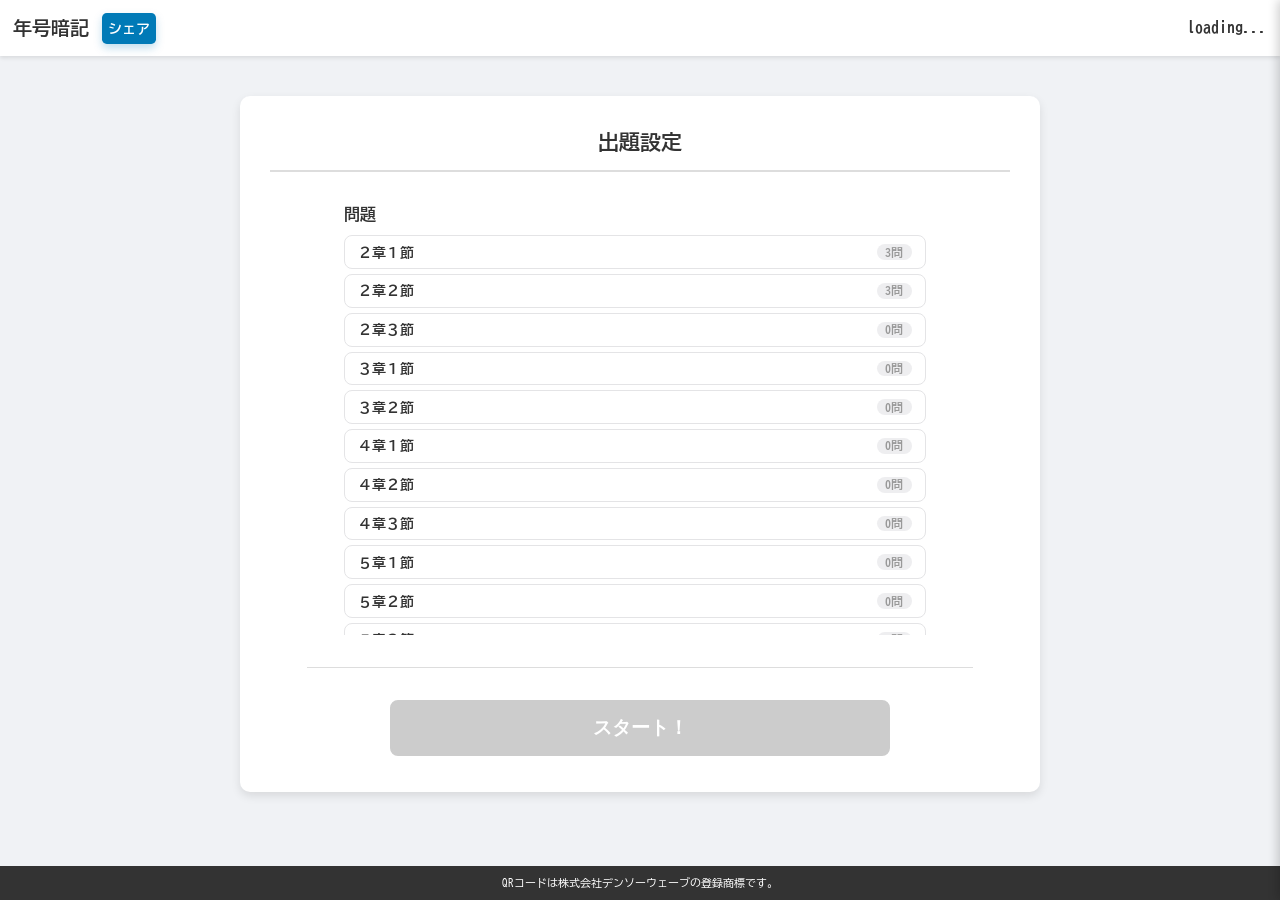
==== index.html @ 09ef0539 "Add files via upload" ====
<html lang="ja">
  
<head>
  <meta charset="UTF-8">
  <meta name="viewport" content="width=device-width, initial-scale=1.0">

  <title>年号暗記</title>
  <meta name="apple-mobile-web-app-capable" content="yes"> 
  <link rel="preconnect" href="https://fonts.googleapis.com">
  <link rel="preconnect" href="https://fonts.gstatic.com" crossorigin>
  <link href="https://fonts.googleapis.com/css2?family=BIZ+UDGothic:wght@400;700&display=swap" rel="stylesheet">
  <link rel="preconnect" href="https://fonts.googleapis.com">
  <link rel="preconnect" href="https://fonts.gstatic.com" crossorigin>
  <link href="https://fonts.googleapis.com/css2?family=Signika+Negative:wght@300..700&display=swap" rel="stylesheet">

  <link rel="icon" type="image/png" sizes="32x32" href="icon-512.png">
  <link rel="apple-touch-icon" href="icon-512.png">
  <link rel="icon" type="image/png" sizes="192x192" href="icon-512.png">
  
  <link rel="stylesheet" href="style.css">
  
  <script src="https://www.gstatic.com/firebasejs/10.7.1/firebase-app-compat.js"></script>
  <script src="https://www.gstatic.com/firebasejs/10.7.1/firebase-auth-compat.js"></script>
  <script src="https://www.gstatic.com/firebasejs/10.7.1/firebase-firestore-compat.js"></script>
</head>
  
<body>
  <div id="share-modal" class="modal-overlay hidden">
    <div class="modal-content">
      <div class="modal-header">
        <p class="title">シェア</p>
        <span id="share-modal-close" class="close-button">&times;</span>
      </div>
      <img src="qrcode.png" alt="QR Code">
    </div>
  </div>
  
  
  <div id="drawerOverlay" class="drawer-overlay"></div>
  <div id="accountSettingsDrawer" class="drawer">
    <div class="drawer-header">
      <p>アカウント設定</p>
      <span id="drawerCloseButton" class="drawer-close-button">&times;</span>
    </div>
    <div class="drawer-content">
      <div class="drawer-section">
        <p class="title">現在のユーザー</p>
        <p>ID: <strong id="drawerUserId">取得中...</strong><span></span></p>
        
        <button id="logout-button" class="logout-button normal-button">ログアウト</button>
      </div>
      <div class="drawer-section">
        <p class="title">ユーザーネーム</p>
        <p>現在の名前: <strong id="drawerUsername">取得中...</strong></p>
        <input type="text" id="newUsernameInput" placeholder="新しい名前">
        <button id="changeUsernameButton" class="normal-button" disabled="true">名前を変更</button>
        <p id="username-message"></p>
      </div>
      <div class="drawer-section">
        <p class="title">通知</p>
        <button class="normal-button">通知を有効にする</button>
      </div>
    </div>
  </div>
  
  
  
  <header id="app-header">
    <div id="title-area">
      <p id="header-title">年号暗記</p>
      <button id="share-modal-btn">シェア</button>
    </div>
    <p id="header-loading">loading...</p>
    <button id="login-button" class="hidden">ログイン</button>
    <button id="setting-button" class="hidden">アカウント情報</button>
  </header>
  
  
  <main>
    <div id="selection-container">
      <p id="selection-title">出題設定</p>
      <!--
      <div class="selection">
        <div class="segmented-buttons">
          <button class="type-button active" data-type="card">my listから出題</button>
          <button class="type-button" data-type="output">通常の問題から出題</button>
        </div>
      </div>
-->
      
      <div class="lists">
        <div id="my-list-area" class="lists-area hidden">
          <p class="title">my list</p>
          <div id="my-list-buttons" class="buttons">
            <div class="button">
              <button class="choose-button " data-count="3"><span>間違えた問題</span></button>
              <button class="edit-button">編集</button>
            </div>
            <div class="button">
              <button class="choose-button" data-count="3"><span>重要！！</span></button>
              <button class="edit-button">編集</button>
            </div>
          </div>
        </div>
      
        <div id="problems-area" class="lists-area">
          <p class="title">問題</p>
          <div id="problems-buttons" class="buttons">
            <div class="button">
              <button class="choose-button problems-button" data-count="3" data-unit="2-1"><span>２章１節</span></button>
            </div>
            <div class="button">
              <button class="choose-button problems-button" data-count="3" data-unit="2-2"><span>２章２節</span></button>
            </div>
            <div class="button">
              <button class="choose-button problems-button" data-count="0" data-unit="2-3"><span>２章３節</span></button>
            </div>
            <div class="button">
              <button class="choose-button problems-button" data-count="0" data-unit="3-1"><span>３章１節</span></button>
            </div>
            <div class="button">
              <button class="choose-button problems-button" data-count="0" data-unit="3-2"><span>３章２節</span></button>
            </div>
            <div class="button">
              <button class="choose-button problems-button" data-count="0" data-unit="4-1"><span>４章１節</span></button>
            </div>
            <div class="button">
              <button class="choose-button problems-button" data-count="0" data-unit="4-2"><span>４章２節</span></button>
            </div>
            <div class="button">
              <button class="choose-button problems-button" data-count="0" data-unit="4-3"><span>４章３節</span></button>
            </div>
            <div class="button">
              <button class="choose-button problems-button" data-count="0" data-unit="5-1"><span>５章１節</span></button>
            </div>
            <div class="button">
              <button class="choose-button problems-button" data-count="0" data-unit="5-2"><span>５章２節</span></button>
            </div>
            <div class="button">
              <button class="choose-button problems-button" data-count="0" data-unit="5-3"><span>５章３節</span></button>
            </div>
            <div class="button">
              <button class="choose-button problems-button" data-count="0" data-unit="5-4"><span>５章４節</span></button>
            </div>
            <div class="button">
              <button class="choose-button problems-button" data-count="0" data-unit="6-1"><span>６章１節</span></button>
            </div>
            <div class="button">
              <button class="choose-button problems-button" data-count="0" data-unit="6-2"><span>６章２節</span></button>
            </div>
            <div class="button">
              <button class="choose-button problems-button" data-count="0" data-unit="6-3"><span>６章３節</span></button>
            </div>
            <div class="button">
              <button class="choose-button problems-button" data-count="0" data-unit="6-4"><span>６章４節</span></button>
            </div>
            <div class="button">
              <button class="choose-button problems-button" data-count="0" data-unit="7-1"><span>７章１節</span></button>
            </div>
            <div class="button">
              <button class="choose-button problems-button" data-count="0" data-unit="7-2"><span>７章２節</span></button>
            </div>
            <div class="button">
              <button class="choose-button problems-button" data-count="0" data-unit="7-3"><span>７章３節</span></button>
            </div>
          </div>
        </div>
      </div>
      
      <span class="split-line"></span>
      <button id="start-button" disabled>スタート！</button>
      <p id="start-message"></p>
     
    </div>
  </main>
  
  <footer>
    <p>QRコードは株式会社デンソーウェーブの登録商標です。</p>
  </footer>
</body>
  
<script type="module" src="script.js"></script>
</html>
---- style.css ----
:root {
  --primary: #007AB7;
  --primary-rgb: 0, 122, 183;
  
  --light: #fcf2e8;
}

* {
  margin: 0;
  padding: 0;
  box-sizing: border-box;
  touch-action: manipulation;
}
html {
  font-size: 16px;
}
body {
  font-family: "BIZ UDGothic", sans-serif;
  background-color: #f0f2f5;
  color: #333;
  line-height: 1.6;
  touch-action: manipulation;
  
  display: flex;
  flex-direction: column;
  min-height: 100vh;
}
main {
  flex: 1;
}


.hidden {
  display: none;
}

@keyframes wave {
  0% {
    background-position: 0% center;
  }
  100% {
    background-position: 200% center;
  }
}



.modal-overlay {
  position: fixed;
  top: 0;
  left: 0;
  width: 100%;
  height: 100%;
  background: rgba(0, 0, 0, 0.8); /* 少し濃いめの黒 */
  z-index: 10000;
  display: flex;
  justify-content: center;
  align-items: center;
}

.modal-overlay.hidden {
  display: none;
}

.modal-content {
  background: white;
  padding: 20px;
  border-radius: 15px;
  width: 90%;
  max-width: 500px;
  text-align: center;
  
}
.modal-header {
  display: flex;
  justify-content: space-between;
  align-items: center;
  margin-bottom: 1.5rem;
}
.modal-content .title {
  font-size: 1.2rem;
  font-weight: 700;
  /*margin-bottom: 2rem;*/
}
.modal-content .close-button {
  background-color: #eee;
  border: none;
  font-size: 1.5rem;
  font-weight: bold;
  cursor: pointer;
  color: #333;
  
  width: 3rem;
  border-radius: 5px;
  transition: background-color 0.3s ease;
  text-align: center;
}
.modal-content .close-button:hover,
.modal-content .close-button:focus {
  color: #000;
  background-color: #e0e0e0;
  text-decoration: none;
  cursor: pointer;
}
.modal-content img {
    max-width: 100%; 
    max-height: 80vh; /* ビューポートの高さの80%など、適切な値に調整 */
    height: auto; /* アスペクト比を維持 */
}


.drawer-overlay {
  position: fixed;
  top: 0;
  left: 0;
  width: 100%;
  height: 100%;
  background-color: rgba(0,0,0,0.5);
  z-index: 999;
  opacity: 0;
  visibility: hidden;
  transition: opacity 0.3s ease, visibility 0.3s ease;
}
.drawer-overlay.is-open {
  opacity: 1;
  visibility: visible;
}

.drawer {
  position: fixed;
  top: 0;
  right: 0;
  width: 300px; /* ドロワーの幅 */
  max-width: 80%; /* 狭い画面での最大幅 */
  height: 100%;
  background-color: white;
  box-shadow: -2px 0 10px rgba(0,0,0,0.2);
  z-index: 1000;
  transform: translateX(100%); /* 初期状態：画面外に隠す */
  transition: transform 0.3s ease;
  padding: 20px;
  box-sizing: border-box;
  display: flex;
  flex-direction: column;
}
.drawer.is-open {
  transform: translateX(0); /* オープン状態：画面内に表示 */
}

.drawer-header {
  display: flex;
  justify-content: space-between;
  align-items: center;
  margin-bottom: 20px;
  border-bottom: 2px solid #eee;
  padding-bottom: 10px;
}
.drawer-header p {
  font-weight: 700;
  font-size: 1.25rem;
  margin: 0;
  color: #333;
}
.drawer-close-button {
  background-color: #eee;
  border: none;
  font-size: 1.5rem;
  font-weight: bold;
  cursor: pointer;
  color: #333;
  
  width: 3rem;
  border-radius: 5px;
  transition: background-color 0.3s ease;
  text-align: center;
}

.drawer-content {
  flex-grow: 1;
  overflow-y: auto; /* コンテンツがはみ出たらスクロール */
  padding-left: 5px;
  padding-right: 10px; /* スクロールバーとの間隔 */
}

.drawer-section {
  margin-bottom: 30px;
  padding-bottom: 20px;
  border-bottom: 1.5px solid #eee;
}
.drawer-section:last-child {
  border-bottom: none;
  margin-bottom: 0
}
.drawer-section p.title {
  font-weight: 700;
  font-size: 1.1rem;
  color: var(--primary);
  margin-top: 0;
}
.drawer-section p {
  font-size: 0.9rem;
  margin-bottom: 0.5rem;
}

.drawer button.normal-button {
  font-family: "BIZ UDGothic", sans-serif;
  font-weight: 700;
  font-size: 1rem;
  
  padding: 0.6rem;
  width: 100%;
  margin-top: 0.5rem;
  text-align: center;
  cursor: pointer;
  display: block;
  box-sizing: border-box;

  background-color: var(--primary);
  color: #fff; 
  border: none;
  border-radius: 0.4rem;
  box-shadow: 0 4px 8px rgba(var(--primary-rgb), 0.25);
  transition: all 0.3s ease;
}
.drawer button.normal-button:disabled {
  background-color: #ccc;
  border: none;
  box-shadow: none;
}

.drawer input {
  font-family: "BIZ UDGothic", sans-serif;
  font-weight: 700;
  font-size: 0.8rem;
  
  width: 100%;
  padding: 0.5rem;
  margin-bottom: 10px;
  border: 2px solid #ddd;
  border-radius: 6px;
  box-sizing: border-box;
  transition: border-color 0.3s ease, box-shadow 0.3s ease;
}
.drawer input:hover {
  border-color: #999;
}
.drawer input:focus {
  border-color: var(--primary);
  box-shadow: 0 0 0 3px rgba(var(--primary-rgb), 0.25);
  outline: none;
}
.drawer #username-message {
  font-size: 0.8rem;
  margin-top: 0.4rem;
}
.drawer #passwordMessage {
  font-size: 14px;
  margin-top: 5px;
}

#drawerUsername.admin {
  background: linear-gradient(
    90deg,
    #ff5a5a, #ffbc41, #f5f551, #5eff5e, #84a1ff, #ff45ff, #ff5a5a
  );
  background-size: 200% auto;
  
  -webkit-background-clip: text;
  background-clip: text;
  
  -webkit-text-fill-color: transparent;
  color: transparent;
  
  animation: wave 2s linear infinite;
}



#app-header {
  display: flex;
  justify-content: space-between;
  align-items: center;
  padding: 0.8rem;
  background-color: #ffffff;
  box-shadow: 0 2px 4px rgba(0, 0, 0, 0.1);
  
  gap: 10px;
}
#app-header .hidden {
  display: none;
}
#app-header #title-area {
  display: flex;
}
#app-header #title-area #header-title {
  font-weight: 700;
  font-size: 1.2rem;
}
#app-header #title-area #header-title .rainbow {
  background: linear-gradient(
    90deg,
    #ff5a5a, #ffbc41, #f5f551, #5eff5e, #84a1ff, #ff45ff, #ff5a5a
  );
  background-size: 200% auto;
  
  -webkit-background-clip: text;
  background-clip: text;
  
  -webkit-text-fill-color: transparent;
  color: transparent;
  
  animation: wave 2s linear infinite;
}

#share-modal-btn {
  font-family: "BIZ UDGothic", sans-serif;
  font-weight: 700;
  font-size: 0.9rem;
  
  padding: 0.4rem;
  margin: 0 0 0 0.8rem;
  width: auto;
  text-align: center;
  cursor: pointer;
  display: block;
  box-sizing: border-box;

  background-color: var(--primary);
  color: #fff;
  border: none;
  border-radius: 0.3rem;
  box-shadow: 0 4px 8px rgba(var(--primary-rgb), 0.25);
}

#header-loading {
  font-weight: bold;
}

#login-button,
#setting-button {
  font-family: "BIZ UDGothic", sans-serif;
  font-weight: 700;
  font-size: 0.9rem;
  
  padding: 0.4rem;
  // margin: 0 0 0 0.8rem;
  width: auto;
  text-align: center;
  cursor: pointer;
  display: block;
  box-sizing: border-box;

  background-color: var(--primary);
  color: #fff;
  border: none;
  border-radius: 0.3rem;
  box-shadow: 0 4px 8px rgba(var(--primary-rgb), 0.25);
}



#selection-container {
  max-width: 800px;
  margin: 40px auto;
  padding: 30px;
  background-color: #ffffff;
  border-radius: 10px;
  box-shadow: 0 4px 10px rgba(0, 0, 0, 0.1);
  text-align: center;
  
  display: flex;
  flex-direction: column; /* 縦並び（コラム）に設定 */
  align-items: flex-start;
}
#selection-title {
  font-size: 1.3rem;
  color: #333;
  font-weight: 700;
  margin-bottom: 30px;
  border-bottom: 2px solid #ddd;
  padding-bottom: 10px;
  
  width: 100%;
}

.mini {
  font-size: 70%;
}

.split-line {
  display: flex;
  width: 90%;
  border-bottom: 1.5px solid #ddd;
  margin: 2rem auto;
}


.selection {
  display: flex;
  justify-content: center;
  margin-bottom: 1rem;
  
  flex-direction: column;
  gap: 10px;
  
  width: 100%;
}

.selection button {
  padding: 0.8rem 1.2rem;
  font-size: 1rem;
  font-weight: bold;
  color: var(--primary);
  cursor: pointer;
  border: 2px solid #ccc;
  border-radius: 8px;
  background-color: #f9f9f9;
  transition: all 0.3s ease;
  
  width: 85%;
  max-width: 500px;
  margin: 0 auto;
  margin-bottom: 0.4rem;
}
.selection button:hover {
  background-color: #e9e9e9;
  border-color: #aaa;
}
.selection button.active {
  background-color: var(--primary);
  color: white;
  border-color: var(--primary);
  box-shadow: 0 2px 5px rgba(var(--primary-rgb), 0.5);
}

.selection button:disabled {
  background-color: #ccc;
  color: white;
  box-shadow: none;
}

.selection .segmented-buttons {
  display: flex;
  width: 85%;
  margin-left: auto;
  margin-right: auto;
}
.selection .segmented-buttons button {
  border-color: var(--primary);
  border-radius: 0;
  margin-left: -2px;
  margin-right: -2px;
  width: 100%;
  max-width: none;
  flex: 1;
}
.selection .segmented-buttons button:hover {
  background-color: var(--light);
  border-color: var(--primary);
}
.selection .segmented-buttons button.active {
  background-color: var(--primary);
  border-color: var(--primary);
  box-shadow: none;
}
.selection .segmented-buttons :first-child {
  border-radius: 8px 0 0 8px;
  margin-left: 0;
}
.selection .segmented-buttons :last-child {
  border-radius: 0 8px 8px 0;
  margin-right: 0;
}
.selection .segmented-buttons :first-child:last-child {
  border-radius: 8px;
}


.lists {
  display: flex;
  flex-direction: column;
  width: 100%;
  
  gap: 1rem;
}

.lists-area {
  display: flex;
  flex-direction: column;
  
  align-items: flex-start;
  width: 80%;
  margin: 0 auto;
  
}
.lists-area.hidden {
  display: none;
}
.lists-area .title {
  font-weight: bold;
  
  margin-bottom: 8px;
}

.lists-area .buttons {
  display: flex;
  flex-direction: column;
  
  width: 100%;
  
  gap: 5px;
  
  max-height: 400px;
  overflow-y: scroll;
  padding-right: 10px;
}
.lists-area .buttons .button {
  display: flex;
  align-items: stretch;
  gap: 6px;
  
  width: 100%;
}

.choose-button {
  position: relative;
  display: flex;
  align-items: center;
  justify-content: space-between;
  
  padding: 0.5rem 0.8rem;
  font-family: "BIZ UDGothic", sans-serif;
  font-size: 0.9rem;
  flex: 1;
  
  font-weight: bold;
  
  color: #333;
  background-color: #fff;
  border: 1.5px solid #e4e4e6;
  cursor: pointer;
  border-radius: 8px;
  transition: all 0.2s ease;
  
  min-width: 0; 
  gap: 0.5rem;
}
.choose-button span {
  display: -webkit-box;
  -webkit-box-orient: vertical;
  -webkit-line-clamp: 2; /* 行数を指定 */
  overflow: hidden;
  text-overflow: ellipsis;
  text-align: left; /* 左詰めに固定 */
}
.choose-button::after {
  content: attr(data-count) "問";
  flex-shrink: 0;
  font-size: 0.72rem;
  font-weight: 700;
  color: #999;
  background-color: #eeeef0;
  padding: 0.15rem 0.55rem;
  border-radius: 999px;
  transition: all 0.2s ease;
}
.choose-button.active {
  color: white;
  background-color: var(--primary);
  border-color: var(--primary);
}
.choose-button.active::after {
  background-color: #fff;
  color: var(--primary);
}
.edit-button {
  width: auto;
  hight: 100%;
  
  padding: 0.5rem 0.5rem;
  font-family: "BIZ UDGothic", sans-serif;
  font-size: 0.75rem;
  
  font-weight: bold;
  
  color: #333;
  background-color: #fff;
  border: 1.5px solid #e4e4e6;
  cursor: pointer;
  border-radius: 8px;
  transition: all 0.3s ease;
}
.delete-button {
  width: auto;
  hight: 100%;
  
  padding: 0.5rem 0.5rem;
  font-family: "BIZ UDGothic", sans-serif;
  font-size: 0.8rem;
  
  font-weight: bold;
  
  color: #333;
  background-color: #e9e9e9;
  border: 1.5px solid #aaa;
  cursor: pointer;
  border-radius: 8px;
  transition: all 0.3s ease;
}



#selection-container #start-button {
  padding: 0.8rem 1.2rem;
  font-size: 1.2rem;
  font-weight: bold;
  
  color: white;
  background-color: var(--primary);
  cursor: pointer;
  border: 2px solid var(--primary);
  border-radius: 8px;
  transition: all 0.3s ease;
  
  width: 85%;
  max-width: 500px;
  margin: 0 auto;
  margin-bottom: 0.4rem;
  box-shadow: 0 2px 5px rgba(var(--primary-rgb), 0.5);
}
#selection-container #start-button:disabled {
  background-color: #ccc;
  border-color: #ccc;
  box-shadow: none;
}




footer {
  background-color: #333;
  color: white;
  padding: 0.5rem 0;
  text-align: center;
  width: 100%;
}
footer p {
  font-size: 0.7rem;
}
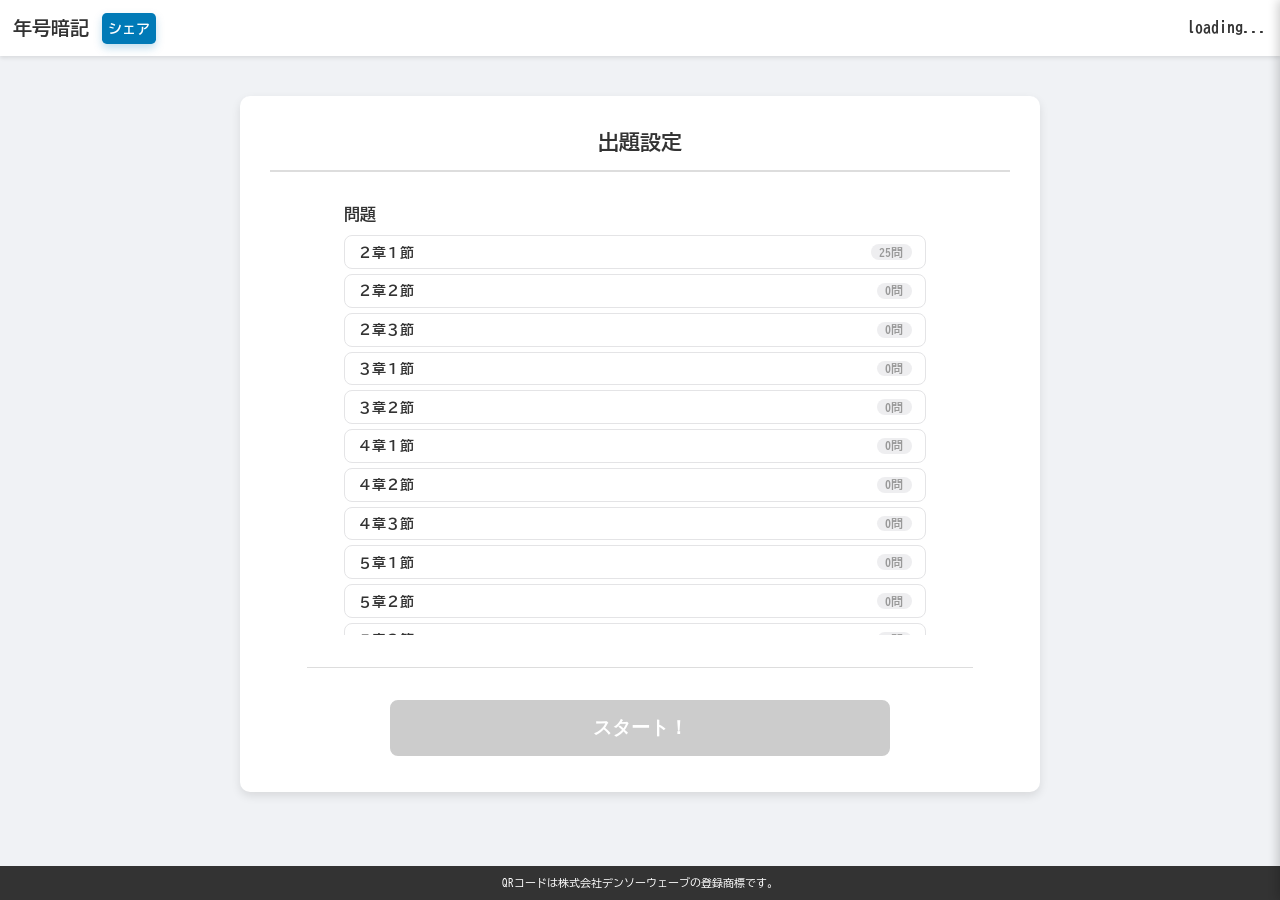
==== commit 86e80679: "Update index.html" ====
--- a/index.html
+++ b/index.html
@@ -56,10 +56,12 @@
         <button id="changeUsernameButton" class="normal-button" disabled="true">名前を変更</button>
         <p id="username-message"></p>
       </div>
+      <!--
       <div class="drawer-section">
         <p class="title">通知</p>
         <button class="normal-button">通知を有効にする</button>
       </div>
+      -->
     </div>
   </div>
   
@@ -92,6 +94,7 @@
         <div id="my-list-area" class="lists-area hidden">
           <p class="title">my list</p>
           <div id="my-list-buttons" class="buttons">
+            <!--
             <div class="button">
               <button class="choose-button " data-count="3"><span>間違えた問題</span></button>
               <button class="edit-button">編集</button>
@@ -100,6 +103,7 @@
               <button class="choose-button" data-count="3"><span>重要！！</span></button>
               <button class="edit-button">編集</button>
             </div>
+            -->
           </div>
         </div>
       
@@ -107,10 +111,10 @@
           <p class="title">問題</p>
           <div id="problems-buttons" class="buttons">
             <div class="button">
-              <button class="choose-button problems-button" data-count="3" data-unit="2-1"><span>２章１節</span></button>
+              <button class="choose-button problems-button" data-count="25" data-unit="2-1"><span>２章１節</span></button>
             </div>
             <div class="button">
-              <button class="choose-button problems-button" data-count="3" data-unit="2-2"><span>２章２節</span></button>
+              <button class="choose-button problems-button" data-count="0" data-unit="2-2"><span>２章２節</span></button>
             </div>
             <div class="button">
               <button class="choose-button problems-button" data-count="0" data-unit="2-3"><span>２章３節</span></button>
@@ -155,7 +159,7 @@
               <button class="choose-button problems-button" data-count="0" data-unit="6-4"><span>６章４節</span></button>
             </div>
             <div class="button">
-              <button class="choose-button problems-button" data-count="0" data-unit="7-1"><span>７章１節</span></button>
+              <button class="choose-button problems-button" data-count="7" data-unit="7-1"><span>７章１節</span></button>
             </div>
             <div class="button">
               <button class="choose-button problems-button" data-count="0" data-unit="7-2"><span>７章２節</span></button>
@@ -180,4 +184,4 @@
 </body>
   
 <script type="module" src="script.js"></script>
-</html>+</html>
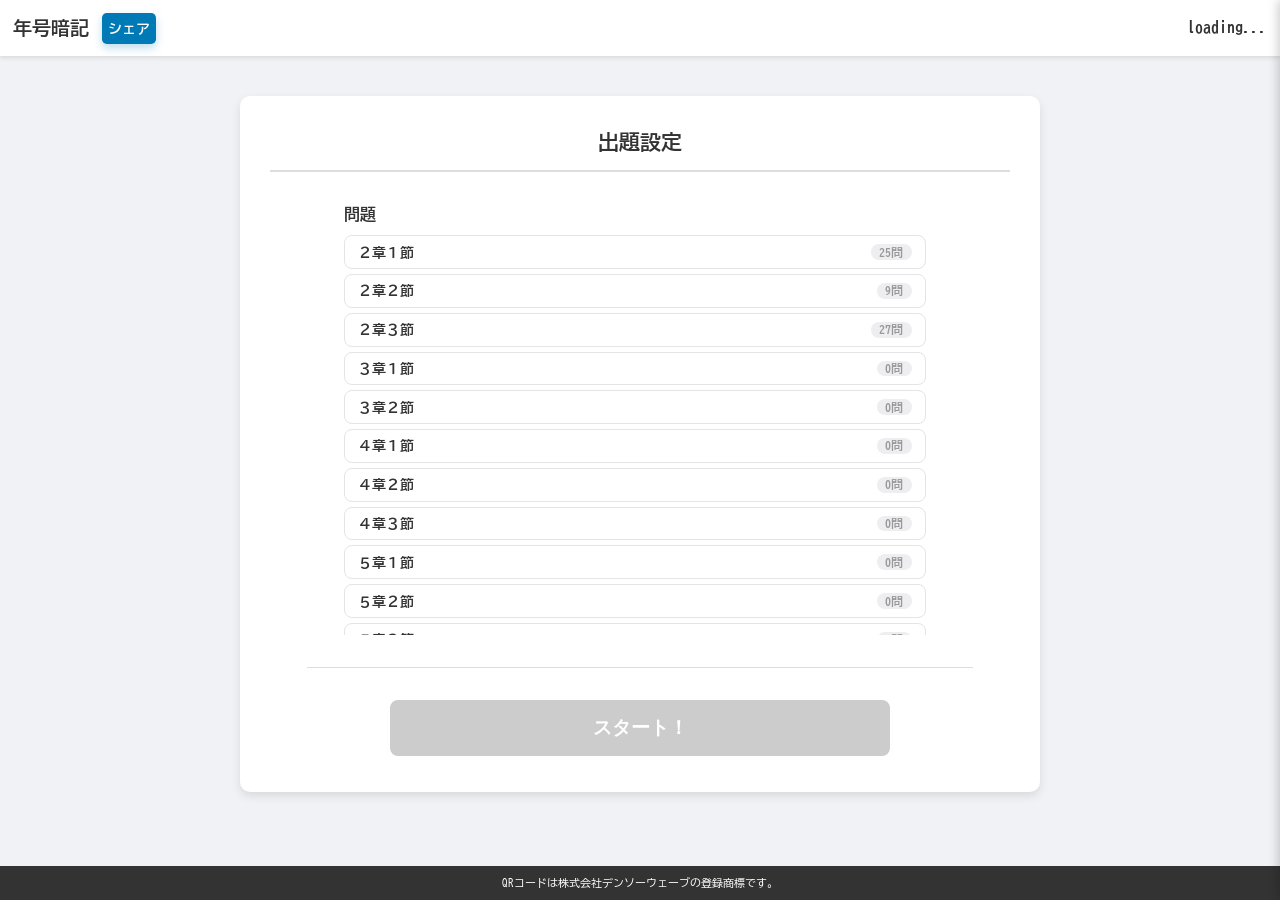
==== commit 71ab631a: "Update index.html" ====
--- a/index.html
+++ b/index.html
@@ -114,10 +114,10 @@
               <button class="choose-button problems-button" data-count="25" data-unit="2-1"><span>２章１節</span></button>
             </div>
             <div class="button">
-              <button class="choose-button problems-button" data-count="0" data-unit="2-2"><span>２章２節</span></button>
+              <button class="choose-button problems-button" data-count="9" data-unit="2-2"><span>２章２節</span></button>
             </div>
             <div class="button">
-              <button class="choose-button problems-button" data-count="0" data-unit="2-3"><span>２章３節</span></button>
+              <button class="choose-button problems-button" data-count="27" data-unit="2-3"><span>２章３節</span></button>
             </div>
             <div class="button">
               <button class="choose-button problems-button" data-count="0" data-unit="3-1"><span>３章１節</span></button>
